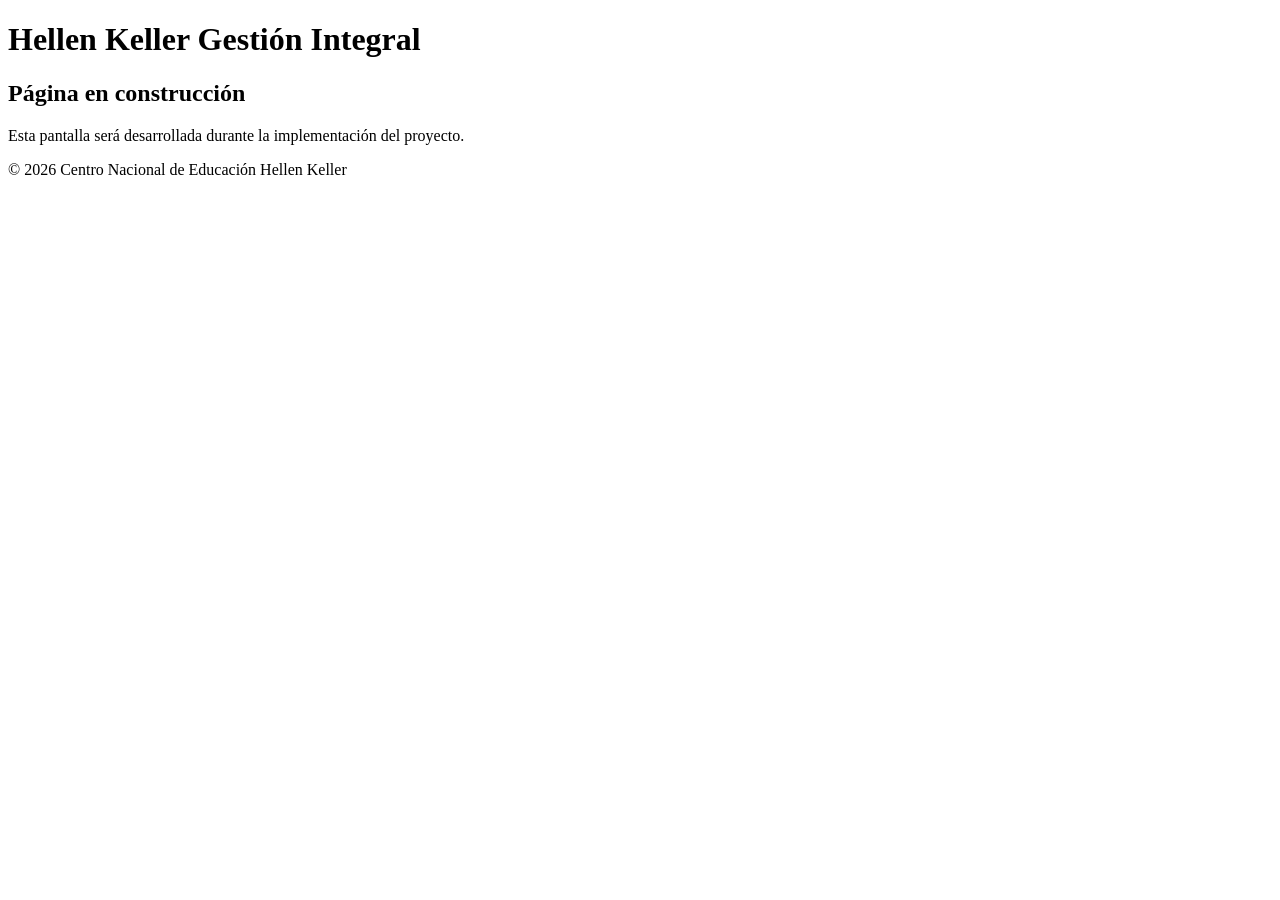
==== src/index.html @ 8dd970f3 "Add initial HTML structure for index page cambios al archivo" ====
<!DOCTYPE html>
<html lang="es">

<head>
    <meta charset="UTF-8">
    <meta name="viewport" content="width=device-width, initial-scale=1.0">
    <title>Hellen Keller Gestión Integral</title>
</head>

<body>

    <header>
        <h1>Hellen Keller Gestión Integral</h1>
    </header>

    <main>
        <h2>Página en construcción</h2>
        <p>Esta pantalla será desarrollada durante la implementación del proyecto.</p>
    </main>

    <footer>
        <p>© 2026 Centro Nacional de Educación Hellen Keller</p>
    </footer>

</body>

</html>
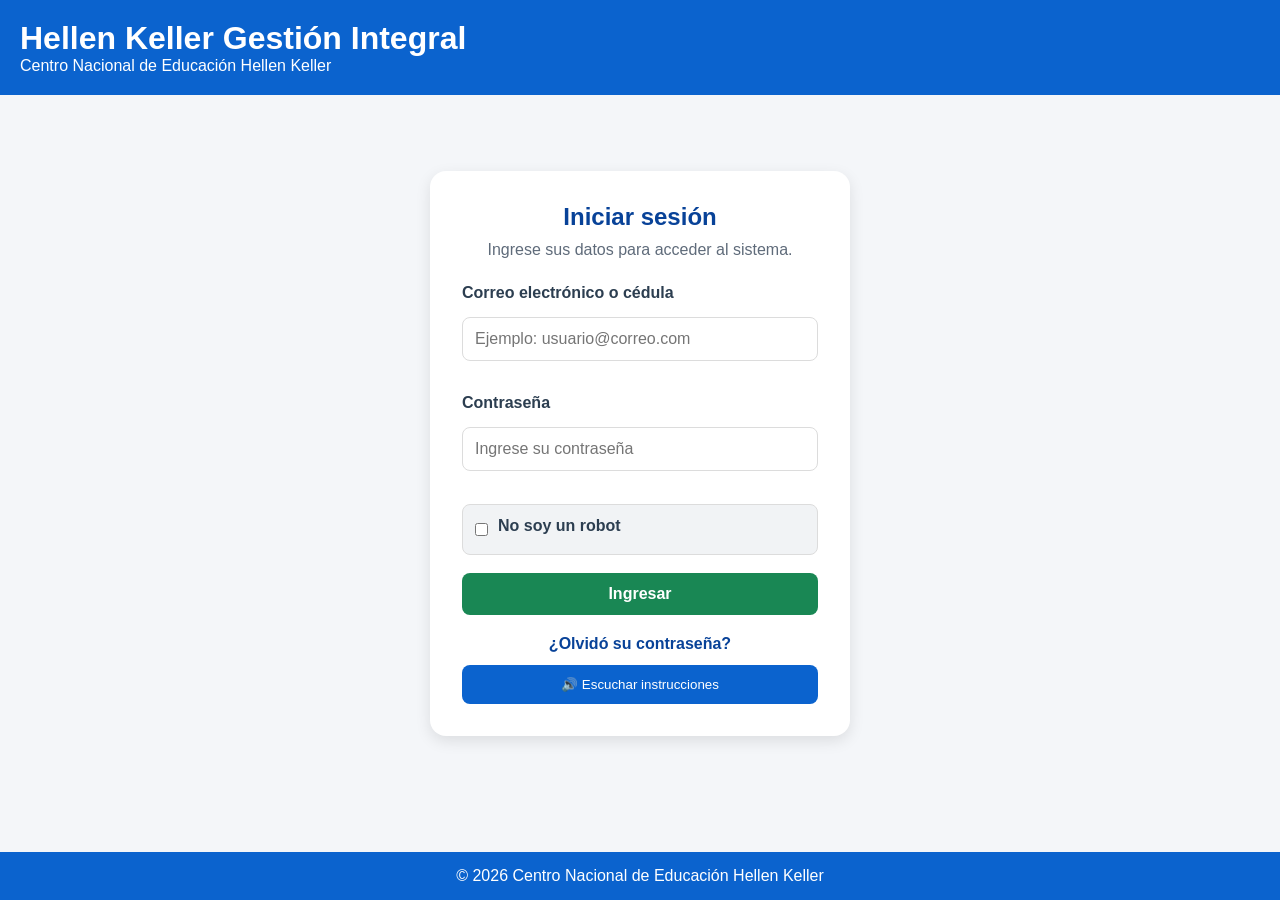
==== commit 9034ba91: "Avance II  Desarrollo de pantallas HTML y CSS" ====
--- a/src/index.html
+++ b/src/index.html
@@ -4,24 +4,101 @@
 <head>
     <meta charset="UTF-8">
     <meta name="viewport" content="width=device-width, initial-scale=1.0">
-    <title>Hellen Keller Gestión Integral</title>
+
+    <meta name="description"
+        content="Inicio de sesión del sistema Hellen Keller Gestión Integral.">
+
+    <title>Inicio de sesión | Hellen Keller Gestión Integral</title>
+
+    <link rel="stylesheet" href="../assets/css/styles.css">
 </head>
 
-<body>
+<body class="pagina-login">
 
     <header>
         <h1>Hellen Keller Gestión Integral</h1>
+        <p>Centro Nacional de Educación Hellen Keller</p>
     </header>
 
-    <main>
-        <h2>Página en construcción</h2>
-        <p>Esta pantalla será desarrollada durante la implementación del proyecto.</p>
+    <main class="login-principal">
+
+        <section class="contenedor-login" aria-labelledby="titulo-login">
+
+            <h2 id="titulo-login">Iniciar sesión</h2>
+
+            <p class="descripcion-login">
+                Ingrese sus datos para acceder al sistema.
+            </p>
+
+            <form action="administrador-dashboard.html">
+
+                <div class="campo">
+                    <label for="usuario">
+                        Correo electrónico o cédula
+                    </label>
+
+                    <input
+                        type="text"
+                        id="usuario"
+                        name="usuario"
+                        placeholder="Ejemplo: usuario@correo.com"
+                        autocomplete="username"
+                        required>
+                </div>
+
+                <div class="campo">
+                    <label for="contrasena">
+                        Contraseña
+                    </label>
+
+                    <input
+                        type="password"
+                        id="contrasena"
+                        name="contrasena"
+                        placeholder="Ingrese su contraseña"
+                        autocomplete="current-password"
+                        required>
+                </div>
+
+                <div class="cuadro-verificacion">
+                    <input
+                        type="checkbox"
+                        id="verificacion"
+                        name="verificacion">
+
+                    <label for="verificacion">
+                        No soy un robot
+                    </label>
+                </div>
+
+                <button class="boton-login" type="submit">
+                    Ingresar
+                </button>
+
+            </form>
+
+            <div class="enlaces-login">
+
+                <a href="recuperar-contrasena.html">
+                    ¿Olvidó su contraseña?
+                </a>
+
+                <button class="boton-audio" type="button">
+                    🔊 Escuchar instrucciones
+                </button>
+
+            </div>
+
+        </section>
+
     </main>
 
     <footer>
-        <p>© 2026 Centro Nacional de Educación Hellen Keller</p>
+        <p>
+            © 2026 Centro Nacional de Educación Hellen Keller
+        </p>
     </footer>
 
 </body>
 
-</html>
+</html>
--- a/assets/css/styles.css
+++ b/assets/css/styles.css
@@ -0,0 +1,690 @@
+/* ========================================
+   HELLEN KELLER GESTIÓN INTEGRAL
+   Hoja principal de estilos
+======================================== */
+
+:root{
+
+    --azul:#0B63CE;
+    --azulOscuro:#084298;
+    --gris:#f4f6f9;
+    --blanco:#ffffff;
+    --texto:#2c3e50;
+    --borde:#dcdcdc;
+    --verde:#198754;
+    --rojo:#dc3545;
+    --sombra:0 5px 15px rgba(0,0,0,.10);
+
+}
+
+*{
+    margin:0;
+    padding:0;
+    box-sizing:border-box;
+}
+
+body{
+
+    font-family:Arial, Helvetica, sans-serif;
+    background:var(--gris);
+    color:var(--texto);
+
+}
+
+header{
+
+    background:var(--azul);
+    color:white;
+    padding:20px;
+
+}
+
+nav{
+
+    background:var(--azulOscuro);
+    display:flex;
+    gap:15px;
+    padding:15px;
+
+}
+
+nav a{
+
+    color:white;
+    text-decoration:none;
+    font-weight:bold;
+
+}
+
+nav a:hover{
+
+    text-decoration:underline;
+
+}
+
+main{
+
+    padding:30px;
+
+}
+
+.card{
+
+    background:white;
+    padding:20px;
+    border-radius:12px;
+    box-shadow:var(--sombra);
+    margin-bottom:20px;
+
+}
+
+button{
+
+    background:var(--azul);
+    color:white;
+    border:none;
+    padding:12px 20px;
+    border-radius:8px;
+    cursor:pointer;
+
+}
+
+button:hover{
+
+    background:var(--azulOscuro);
+
+}
+
+input,
+select{
+
+    width:100%;
+    padding:12px;
+    margin-top:8px;
+    margin-bottom:15px;
+    border:1px solid var(--borde);
+    border-radius:8px;
+
+}
+
+table{
+
+    width:100%;
+    border-collapse:collapse;
+
+}
+
+th{
+
+    background:var(--azul);
+    color:white;
+    padding:12px;
+
+}
+
+td{
+
+    padding:12px;
+    border-bottom:1px solid #ddd;
+
+}
+
+footer{
+
+    background:var(--azul);
+    color:white;
+    text-align:center;
+    padding:15px;
+    margin-top:40px;
+
+}
+
+@media(max-width:768px){
+
+    nav{
+
+        flex-direction:column;
+
+    }
+
+}
+/* ========================================
+   PANTALLA DE INICIO DE SESIÓN
+======================================== */
+
+.pagina-login {
+    min-height: 100vh;
+    display: flex;
+    flex-direction: column;
+    background-color: var(--gris);
+}
+
+.login-principal {
+    flex: 1;
+    display: flex;
+    justify-content: center;
+    align-items: center;
+    padding: 40px 20px;
+}
+
+.contenedor-login {
+    width: 100%;
+    max-width: 420px;
+    padding: 32px;
+    background-color: var(--blanco);
+    border-radius: 16px;
+    box-shadow: var(--sombra);
+    text-align: center;
+}
+
+.contenedor-login h1 {
+    margin-bottom: 8px;
+    color: var(--azulOscuro);
+}
+
+.contenedor-login .descripcion-login {
+    margin-bottom: 25px;
+    color: #5f6b7a;
+}
+
+.contenedor-login .campo {
+    margin-bottom: 18px;
+    text-align: left;
+}
+
+.contenedor-login label {
+    display: block;
+    margin-bottom: 7px;
+    font-weight: bold;
+    color: var(--texto);
+}
+
+.contenedor-login input {
+    width: 100%;
+    padding: 12px;
+    border: 1px solid var(--borde);
+    border-radius: 8px;
+    font-size: 1rem;
+}
+
+.contenedor-login input:focus {
+    outline: 3px solid rgba(11, 99, 206, 0.25);
+    border-color: var(--azul);
+}
+
+.cuadro-verificacion {
+    display: flex;
+    align-items: center;
+    gap: 10px;
+    margin: 18px 0;
+    padding: 12px;
+    background-color: #f1f3f5;
+    border: 1px solid var(--borde);
+    border-radius: 8px;
+    text-align: left;
+}
+
+.cuadro-verificacion input {
+    width: auto;
+    margin: 0;
+}
+
+.boton-login {
+    display: inline-block;
+    width: 100%;
+    padding: 12px 20px;
+    background-color: var(--verde);
+    color: var(--blanco);
+    border: none;
+    border-radius: 8px;
+    font-size: 1rem;
+    font-weight: bold;
+    cursor: pointer;
+}
+
+.boton-login:hover {
+    background-color: #146c43;
+}
+
+.enlaces-login {
+    display: flex;
+    flex-direction: column;
+    gap: 12px;
+    margin-top: 20px;
+}
+
+.enlaces-login a {
+    color: var(--azulOscuro);
+    font-weight: bold;
+    text-decoration: none;
+}
+
+.enlaces-login a:hover {
+    text-decoration: underline;
+}
+
+@media (max-width: 480px) {
+    .login-principal {
+        padding: 20px 15px;
+    }
+
+    .contenedor-login {
+        padding: 24px 18px;
+    }
+}
+/* ========================================
+   DASHBOARD DEL ADMINISTRADOR
+======================================== */
+
+.encabezado-sistema {
+    display: flex;
+    align-items: center;
+    justify-content: space-between;
+    gap: 20px;
+}
+
+.encabezado-sistema p {
+    margin-top: 5px;
+}
+
+.boton-salir {
+    padding: 10px 16px;
+    background-color: var(--blanco);
+    color: var(--azulOscuro);
+    border-radius: 8px;
+    font-weight: bold;
+    text-decoration: none;
+}
+
+.boton-salir:hover {
+    background-color: #eaf3ff;
+}
+
+.menu-principal {
+    display: flex;
+    flex-wrap: wrap;
+    gap: 8px;
+    background-color: var(--azulOscuro);
+}
+
+.menu-principal a {
+    padding: 10px 14px;
+    border-radius: 6px;
+}
+
+.menu-principal a:hover,
+.menu-principal a[aria-current="page"] {
+    background-color: rgba(255, 255, 255, 0.18);
+    text-decoration: none;
+}
+
+.contenido-dashboard {
+    width: min(1200px, 100%);
+    margin: 0 auto;
+}
+
+.bienvenida {
+    margin-bottom: 25px;
+}
+
+.bienvenida h2 {
+    margin-bottom: 8px;
+    color: var(--azulOscuro);
+}
+
+.rejilla-indicadores {
+    display: grid;
+    grid-template-columns: repeat(4, minmax(0, 1fr));
+    gap: 20px;
+    margin-bottom: 30px;
+}
+
+.tarjeta-indicador {
+    display: flex;
+    align-items: flex-start;
+    gap: 16px;
+    padding: 22px;
+    background-color: var(--blanco);
+    border-radius: 12px;
+    box-shadow: var(--sombra);
+}
+
+.icono-indicador {
+    font-size: 2rem;
+}
+
+.tarjeta-indicador h3 {
+    margin-bottom: 8px;
+    font-size: 1rem;
+}
+
+.numero-indicador {
+    margin-bottom: 8px;
+    color: var(--azulOscuro);
+    font-size: 2rem;
+    font-weight: bold;
+}
+
+.tarjeta-indicador a {
+    color: var(--azulOscuro);
+    font-weight: bold;
+}
+
+.seccion-tabla,
+.acciones-rapidas {
+    margin-bottom: 30px;
+    padding: 24px;
+    background-color: var(--blanco);
+    border-radius: 12px;
+    box-shadow: var(--sombra);
+}
+
+.encabezado-seccion {
+    display: flex;
+    align-items: center;
+    justify-content: space-between;
+    gap: 20px;
+    margin-bottom: 20px;
+}
+
+.encabezado-seccion h2,
+.acciones-rapidas h2 {
+    margin-bottom: 6px;
+    color: var(--azulOscuro);
+}
+
+.boton-secundario {
+    background-color: var(--azulOscuro);
+}
+
+.tabla-responsive {
+    overflow-x: auto;
+}
+
+.estado {
+    display: inline-block;
+    padding: 6px 10px;
+    border-radius: 999px;
+    font-size: 0.85rem;
+    font-weight: bold;
+}
+
+.estado-exitoso {
+    background-color: #d1e7dd;
+    color: #0f5132;
+}
+
+.estado-pendiente {
+    background-color: #fff3cd;
+    color: #664d03;
+}
+
+.rejilla-acciones {
+    display: grid;
+    grid-template-columns: repeat(3, minmax(0, 1fr));
+    gap: 18px;
+    margin-top: 20px;
+}
+
+.tarjeta-accion {
+    display: flex;
+    flex-direction: column;
+    gap: 7px;
+    padding: 20px;
+    color: var(--texto);
+    border: 1px solid var(--borde);
+    border-radius: 10px;
+    text-decoration: none;
+    transition: transform 0.2s, box-shadow 0.2s;
+}
+
+.tarjeta-accion span {
+    font-size: 1.8rem;
+}
+
+.tarjeta-accion strong {
+    color: var(--azulOscuro);
+}
+
+.tarjeta-accion:hover {
+    transform: translateY(-3px);
+    box-shadow: var(--sombra);
+}
+
+@media (max-width: 900px) {
+    .rejilla-indicadores {
+        grid-template-columns: repeat(2, minmax(0, 1fr));
+    }
+}
+
+@media (max-width: 650px) {
+    .encabezado-sistema,
+    .encabezado-seccion {
+        align-items: stretch;
+        flex-direction: column;
+    }
+
+    .rejilla-indicadores,
+    .rejilla-acciones {
+        grid-template-columns: 1fr;
+    }
+
+    .boton-salir,
+    .boton-secundario {
+        width: 100%;
+        text-align: center;
+    }
+}
+/* ========================================
+   RECUPERACIÓN DE CONTRASEÑA
+======================================== */
+
+.contenedor-login h2 {
+    margin-bottom: 10px;
+    color: var(--azulOscuro);
+}
+
+.contenedor-login form {
+    margin-top: 20px;
+}
+/* ========================================
+   GESTIÓN DE USUARIOS
+======================================== */
+
+.encabezado-pagina {
+    display: flex;
+    align-items: center;
+    justify-content: space-between;
+    gap: 20px;
+    margin-bottom: 24px;
+}
+
+.encabezado-pagina h2 {
+    margin-bottom: 6px;
+    color: var(--azulOscuro);
+}
+
+.boton-principal {
+    background-color: var(--verde);
+    font-weight: bold;
+}
+
+.boton-principal:hover {
+    background-color: #146c43;
+}
+
+.panel-filtros {
+    display: grid;
+    grid-template-columns: 2fr 1fr 1fr auto;
+    gap: 16px;
+    align-items: end;
+    margin-bottom: 28px;
+    padding: 22px;
+    background-color: var(--blanco);
+    border-radius: 12px;
+    box-shadow: var(--sombra);
+}
+
+.campo-filtro label {
+    display: block;
+    margin-bottom: 7px;
+    font-weight: bold;
+}
+
+.campo-filtro input,
+.campo-filtro select {
+    margin: 0;
+}
+
+.boton-filtrar {
+    min-height: 43px;
+}
+
+.contador-registros {
+    padding: 7px 12px;
+    background-color: #eaf3ff;
+    color: var(--azulOscuro);
+    border-radius: 999px;
+    font-weight: bold;
+}
+
+.acciones-tabla {
+    display: flex;
+    flex-wrap: wrap;
+    gap: 8px;
+}
+
+.boton-tabla {
+    width: auto;
+    padding: 8px 12px;
+    background-color: var(--azul);
+    border-radius: 6px;
+    font-size: 0.85rem;
+}
+
+.boton-peligro {
+    background-color: var(--rojo);
+}
+
+.boton-peligro:hover {
+    background-color: #b02a37;
+}
+
+.boton-activar {
+    background-color: var(--verde);
+}
+
+.boton-activar:hover {
+    background-color: #146c43;
+}
+
+.estado-inactivo {
+    background-color: #e2e3e5;
+    color: #41464b;
+}
+
+@media (max-width: 950px) {
+    .panel-filtros {
+        grid-template-columns: repeat(2, minmax(0, 1fr));
+    }
+}
+
+@media (max-width: 650px) {
+    .encabezado-pagina {
+        align-items: stretch;
+        flex-direction: column;
+    }
+
+    .panel-filtros {
+        grid-template-columns: 1fr;
+    }
+
+    .boton-principal,
+    .boton-filtrar {
+        width: 100%;
+    }
+}
+/* ========================================
+   GESTIÓN DE PROGRAMAS EDUCATIVOS
+======================================== */
+
+.rejilla-programas {
+    display: grid;
+    grid-template-columns: repeat(2, minmax(0, 1fr));
+    gap: 22px;
+}
+
+.tarjeta-programa {
+    padding: 24px;
+    background-color: var(--blanco);
+    border-radius: 12px;
+    box-shadow: var(--sombra);
+}
+
+.encabezado-programa {
+    display: flex;
+    align-items: center;
+    justify-content: space-between;
+    gap: 14px;
+    margin-bottom: 18px;
+}
+
+.icono-programa {
+    font-size: 2.2rem;
+}
+
+.tarjeta-programa h3 {
+    margin-bottom: 10px;
+    color: var(--azulOscuro);
+}
+
+.tarjeta-programa > p {
+    margin-bottom: 20px;
+    line-height: 1.5;
+}
+
+.datos-programa {
+    display: grid;
+    gap: 12px;
+    margin-bottom: 20px;
+}
+
+.datos-programa div {
+    display: grid;
+    grid-template-columns: 120px 1fr;
+    gap: 10px;
+    padding-bottom: 10px;
+    border-bottom: 1px solid var(--borde);
+}
+
+.datos-programa dt {
+    font-weight: bold;
+    color: var(--azulOscuro);
+}
+
+.datos-programa dd {
+    margin: 0;
+}
+
+.acciones-programa {
+    display: flex;
+    flex-wrap: wrap;
+    gap: 10px;
+}
+
+@media (max-width: 800px) {
+    .rejilla-programas {
+        grid-template-columns: 1fr;
+    }
+}
+
+@media (max-width: 480px) {
+    .datos-programa div {
+        grid-template-columns: 1fr;
+        gap: 4px;
+    }
+
+    .acciones-programa .boton-tabla {
+        width: 100%;
+    }
+}
